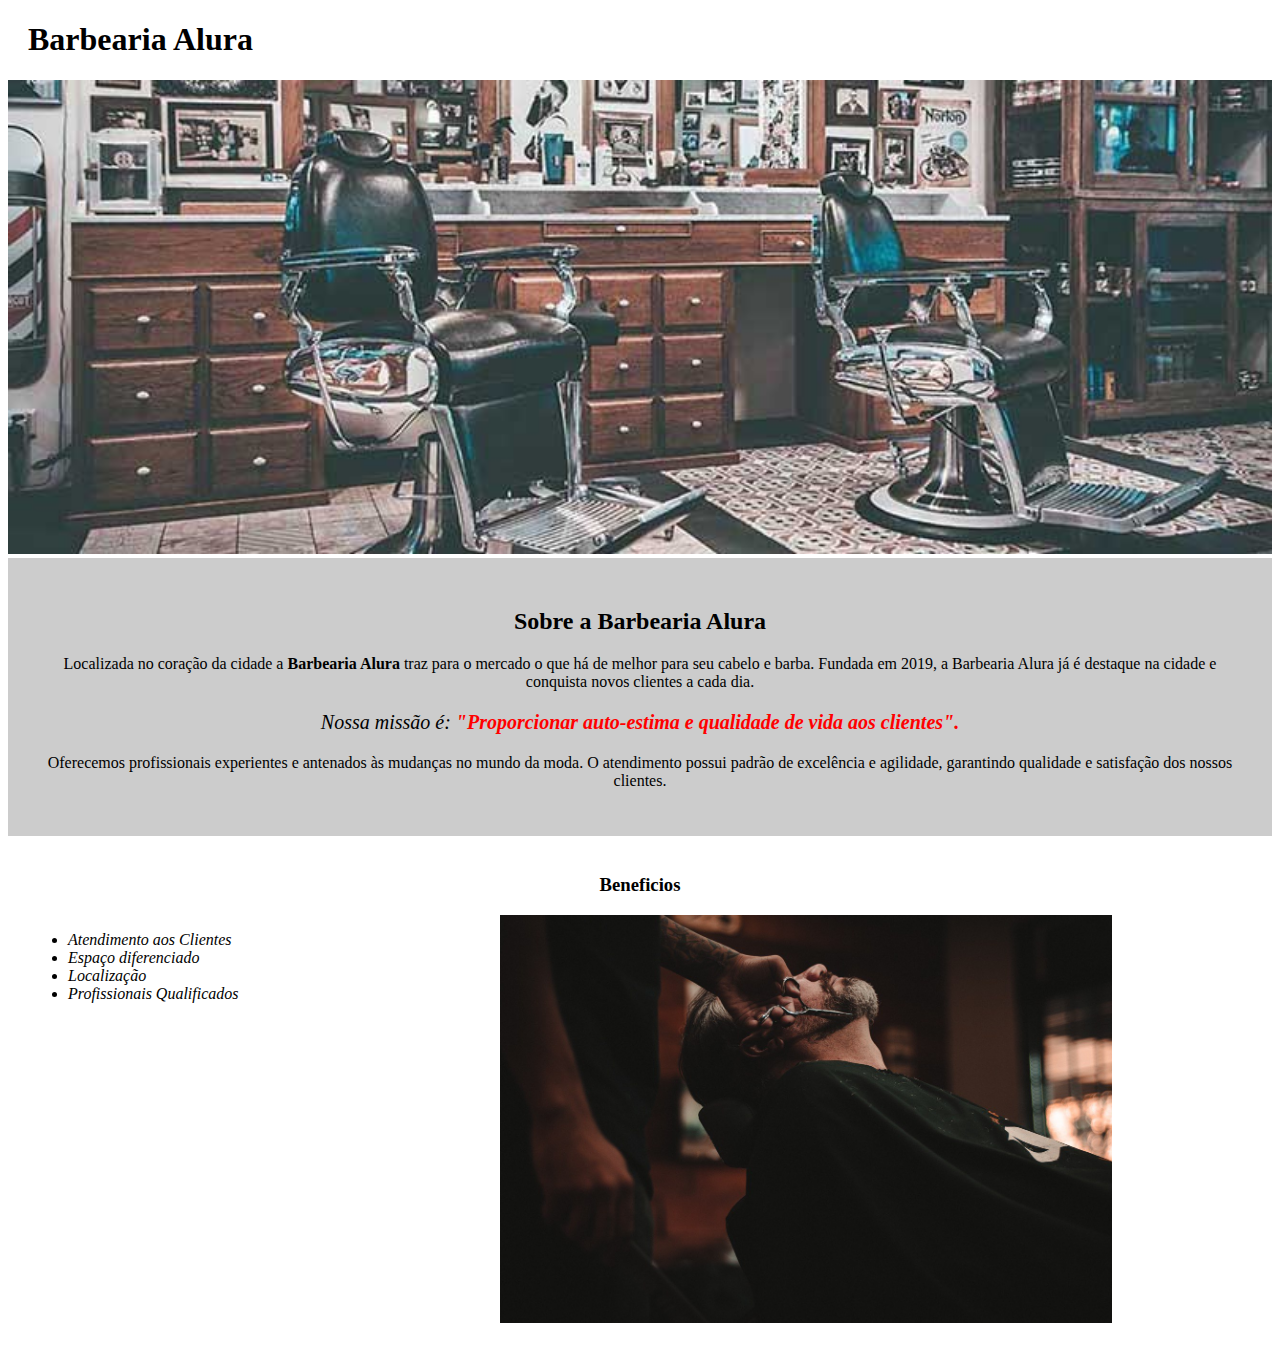
==== index.html @ d638794a "up pt 2 alura" ====
<!DOCTYPE html>
<html lang="pt-br">

<head>
    <meta charset="UTF-8">
    <meta http-equiv="X-UA-Compatible" content="IE=edge">
    <meta name="viewport" content="width=device-width, initial-scale=1.0">
    <title>Barbearia Alura</title>
    <link rel="stylesheet" href="modelo.css">
</head>

<body>
    <header>
        <h1 class="tituloPrincipal">Barbearia Alura</h1>
    </header>
    <img id="banner" src="img/banner.jpg">
    <div class="principal">

        <h2 class="tituloCentralizado">Sobre a Barbearia Alura</h2>

        <p>
            Localizada no coração da cidade a <strong>Barbearia Alura</strong>
            traz para o mercado o que há de melhor para seu cabelo e barba. Fundada em 2019,
            a Barbearia Alura já é destaque na cidade e conquista novos clientes a cada dia.
        </p>

        <p id="missao">
            <em>Nossa missão é: <strong>"Proporcionar auto-estima e qualidade de vida aos clientes".</strong></em>
        </p>

        <p>
            Oferecemos profissionais experientes e antenados às mudanças no mundo da moda.
            O atendimento possui padrão de excelência e agilidade, garantindo qualidade
            e satisfação dos nossos clientes.
        </p>
    </div>

    <div class="beneficios">
        <h3 class="tituloCentralizado">Beneficios</h3>

        <ul>
            <li class="itens">Atendimento aos Clientes</li>
            <li class="itens">Espaço diferenciado</li>
            <li class="itens">Localização</li>
            <li class="itens">Profissionais Qualificados</li>
        </ul>
        <img src="img/beneficios.jpg" class="imagemBeneficios">
    </div>
    
</body>

</html>
---- modelo.css ----
body {
    
}

.tituloPrincipal{
    padding-left: 20px;
}

#banner {
    width: 100%;

}
.principal{
    background-color: #CCCCCC;
    padding: 30px;
}

.tituloCentralizado{
    text-align: center;
}


p {
    text-align: center;
}

#missao {
    font-size: 20px;
}

em strong {
    color: red;
}

.itens{
    font-style: italic;
}

.beneficios{
    background: #FFFFFF;
    padding: 20px;
}

ul{
    display: inline-block;
    vertical-align: top;
    width: 20%;
    margin-right: 15%;

}

.imagemBeneficios{
    width: 50%;
}
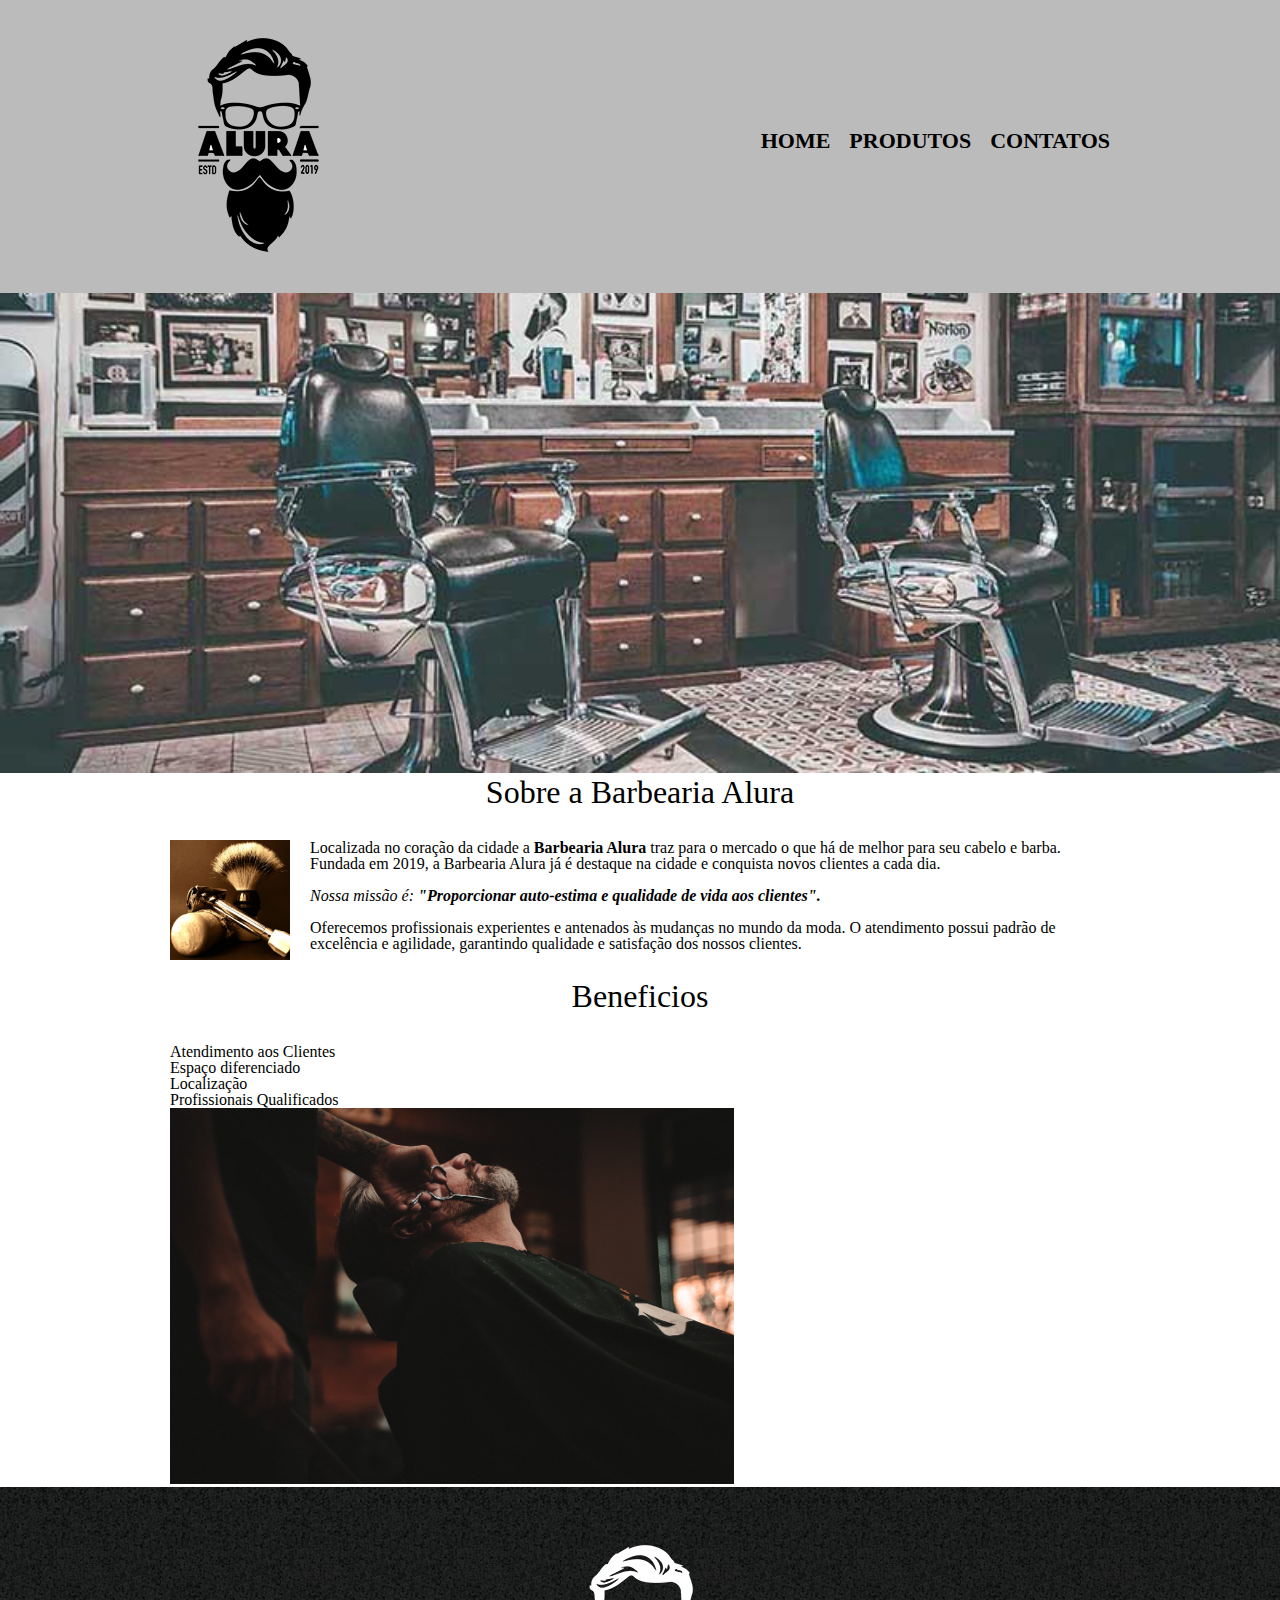
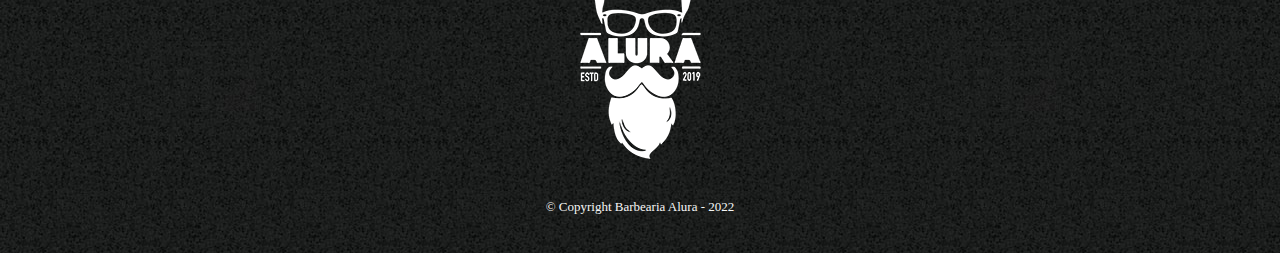
==== commit 0afc8c43: "Home-page parte um" ====
--- a/index.html
+++ b/index.html
@@ -6,47 +6,66 @@
     <meta http-equiv="X-UA-Compatible" content="IE=edge">
     <meta name="viewport" content="width=device-width, initial-scale=1.0">
     <title>Barbearia Alura</title>
-    <link rel="stylesheet" href="modelo.css">
+    <link rel="stylesheet" href="reset.css">
+    <link rel="stylesheet" href="style.css">
 </head>
 
 <body>
     <header>
-        <h1 class="tituloPrincipal">Barbearia Alura</h1>
+        <div class="caixa">
+            <h1><img src="img/logo.png"></h1>
+
+            <nav>
+                <ul>
+                    <li><a href="index.html">Home</a></li>
+                    <li><a href="produtos.html">Produtos</a></li>
+                    <li><a href="contato.html">Contatos</a></li>
+                </ul>
+            </nav>
+        </div>
     </header>
-    <img id="banner" src="img/banner.jpg">
-    <div class="principal">
+    <img class="banner" src="img/banner.jpg">
 
-        <h2 class="tituloCentralizado">Sobre a Barbearia Alura</h2>
+    <main>
+        <section class="principal">
 
-        <p>
-            Localizada no coração da cidade a <strong>Barbearia Alura</strong>
-            traz para o mercado o que há de melhor para seu cabelo e barba. Fundada em 2019,
-            a Barbearia Alura já é destaque na cidade e conquista novos clientes a cada dia.
-        </p>
+            <h2 class="tituloPrincipal">Sobre a Barbearia Alura</h2>
 
-        <p id="missao">
-            <em>Nossa missão é: <strong>"Proporcionar auto-estima e qualidade de vida aos clientes".</strong></em>
-        </p>
+            <img src="img/utensilios.jpg" class="utensilios" alt="Utensilios de um barbeiro">
 
-        <p>
-            Oferecemos profissionais experientes e antenados às mudanças no mundo da moda.
-            O atendimento possui padrão de excelência e agilidade, garantindo qualidade
-            e satisfação dos nossos clientes.
-        </p>
-    </div>
+            <p>
+                Localizada no coração da cidade a <strong>Barbearia Alura</strong>
+                traz para o mercado o que há de melhor para seu cabelo e barba. Fundada em 2019,
+                a Barbearia Alura já é destaque na cidade e conquista novos clientes a cada dia.
+            </p>
 
-    <div class="beneficios">
-        <h3 class="tituloCentralizado">Beneficios</h3>
+            <p id="missao">
+                <em>Nossa missão é: <strong>"Proporcionar auto-estima e qualidade de vida aos clientes".</strong></em>
+            </p>
 
-        <ul>
-            <li class="itens">Atendimento aos Clientes</li>
-            <li class="itens">Espaço diferenciado</li>
-            <li class="itens">Localização</li>
-            <li class="itens">Profissionais Qualificados</li>
-        </ul>
-        <img src="img/beneficios.jpg" class="imagemBeneficios">
-    </div>
-    
+            <p>
+                Oferecemos profissionais experientes e antenados às mudanças no mundo da moda.
+                O atendimento possui padrão de excelência e agilidade, garantindo qualidade
+                e satisfação dos nossos clientes.
+            </p>
+        </section>
+        
+        <section class="beneficios">
+            <h3 class="tituloPrincipal">Beneficios</h3>
+
+            <ul>
+                <li class="itens">Atendimento aos Clientes</li>
+                <li class="itens">Espaço diferenciado</li>
+                <li class="itens">Localização</li>
+                <li class="itens">Profissionais Qualificados</li>
+            </ul>
+            <img src="img/beneficios.jpg" class="imagemBeneficios">
+        </section>
+    </main>
+    <footer>
+        <img src="img/logo-branco.png">
+        <p class="Copyright">&copy; Copyright Barbearia Alura - 2022</p>
+    </footer>
 </body>
 
 </html>--- a/style.css
+++ b/style.css
@@ -0,0 +1,187 @@
+header {
+    background: #BBBBBB;
+    padding: 20px 0;
+}
+
+.caixa {
+    position: relative;
+    width: 940px;
+    margin: 0 auto;
+}
+
+nav {
+    position: absolute;
+    top: 110px;
+    right: 0;
+}
+
+nav li {
+    display: inline;
+    margin: 0 0 0 15px;
+}
+
+nav a {
+    text-transform: uppercase;
+    color: #000000;
+    font-weight: bold;
+    font-size: 22px;
+    text-decoration: none;
+}
+
+/*hover é para quando o mouse estiver por cima do elemento*/
+nav a:hover {
+    color: #C78C19;
+    text-decoration: underline;
+}
+
+.produtos {
+    width: 940px;
+    margin: 0 auto;
+    padding: 50px 0;
+}
+
+.produtos li {
+    display: inline-block;
+    text-align: center;
+    width: 30%;
+    vertical-align: top;
+    margin: 0 1.5%;
+    padding: 30px 20px;
+    box-sizing: border-box;
+    border: 2px solid #000000;
+    border-radius: 10px;
+}
+
+.produtos li:hover {
+    border-color: #C78C19;
+}
+
+.produtos li:active {
+    border-color: #088C19;
+}
+
+.produtos li:hover h2 {
+    font-size: 32px;
+}
+
+.produtos li:active h2 {
+    font-size:34px;
+}
+
+.produtos h2 {
+    font-size: 30px;
+    font-weight: bold;
+}
+
+.produtos-descricao {
+    font-size: 18px;
+}
+
+.produtos-preco {
+    font-size: 22px;
+    font-weight: bold;
+    margin-top: 10px;
+}
+
+footer{
+    text-align: center;
+    background: url(img/bg.jpg);
+    padding: 40px 0;
+}
+
+.Copyright{
+    color: whitesmoke;
+    font-size: 13px;
+    margin: 20px 0 0;
+}
+main{
+    width: 940px;
+    margin: 0 auto;
+}
+
+form{
+    margin: 40px 0;
+
+}
+
+form label, form legend{
+    display: block;
+    font-size: 20px;
+    margin: 0 0 10px;
+}
+.inputPadrao{
+    display: block;
+    margin: 0 0 20px;
+    padding: 10px 25px;
+    width: 50%;
+}
+
+.checkbox{
+    margin: 20px 0;
+}
+
+.enviar{
+    width: 40%;
+    padding: 15px 0;
+    background: orange;
+    color: white;
+    font-weight: bold;
+    font-size: 18px;
+    border: none;
+    border-radius: 10px;
+    transition: 1s all;
+    cursor: pointer;
+}
+
+.enviar:hover{
+    background: darkgoldenrod;
+    transform: scale(1.02);
+}
+
+table{
+    margin: 20px 0 40px;
+}
+
+thead{
+    background: #555555;
+    color: white;
+    font-weight: bold;
+}
+
+td, th{
+    border: 1px solid black;
+    padding: 8px 15px;
+}
+/*css da home-page*/
+.banner{
+    width: 100%;
+}
+
+.tituloPrincipal{
+    text-align: center;
+    font-size: 2em;
+    margin: 0 0 1em;
+    clear: left;
+}
+
+.principal p{
+    margin: 0 0 1em;
+}
+
+.principal strong{
+    font-weight: bold;
+}
+
+.principal em{
+    font-style: italic;
+}
+
+.utensilios{
+    width: 120px;
+    float: left;
+    margin: 0 20px 20px 0;
+}
+
+.imagemBeneficios{
+    width: 60%;
+}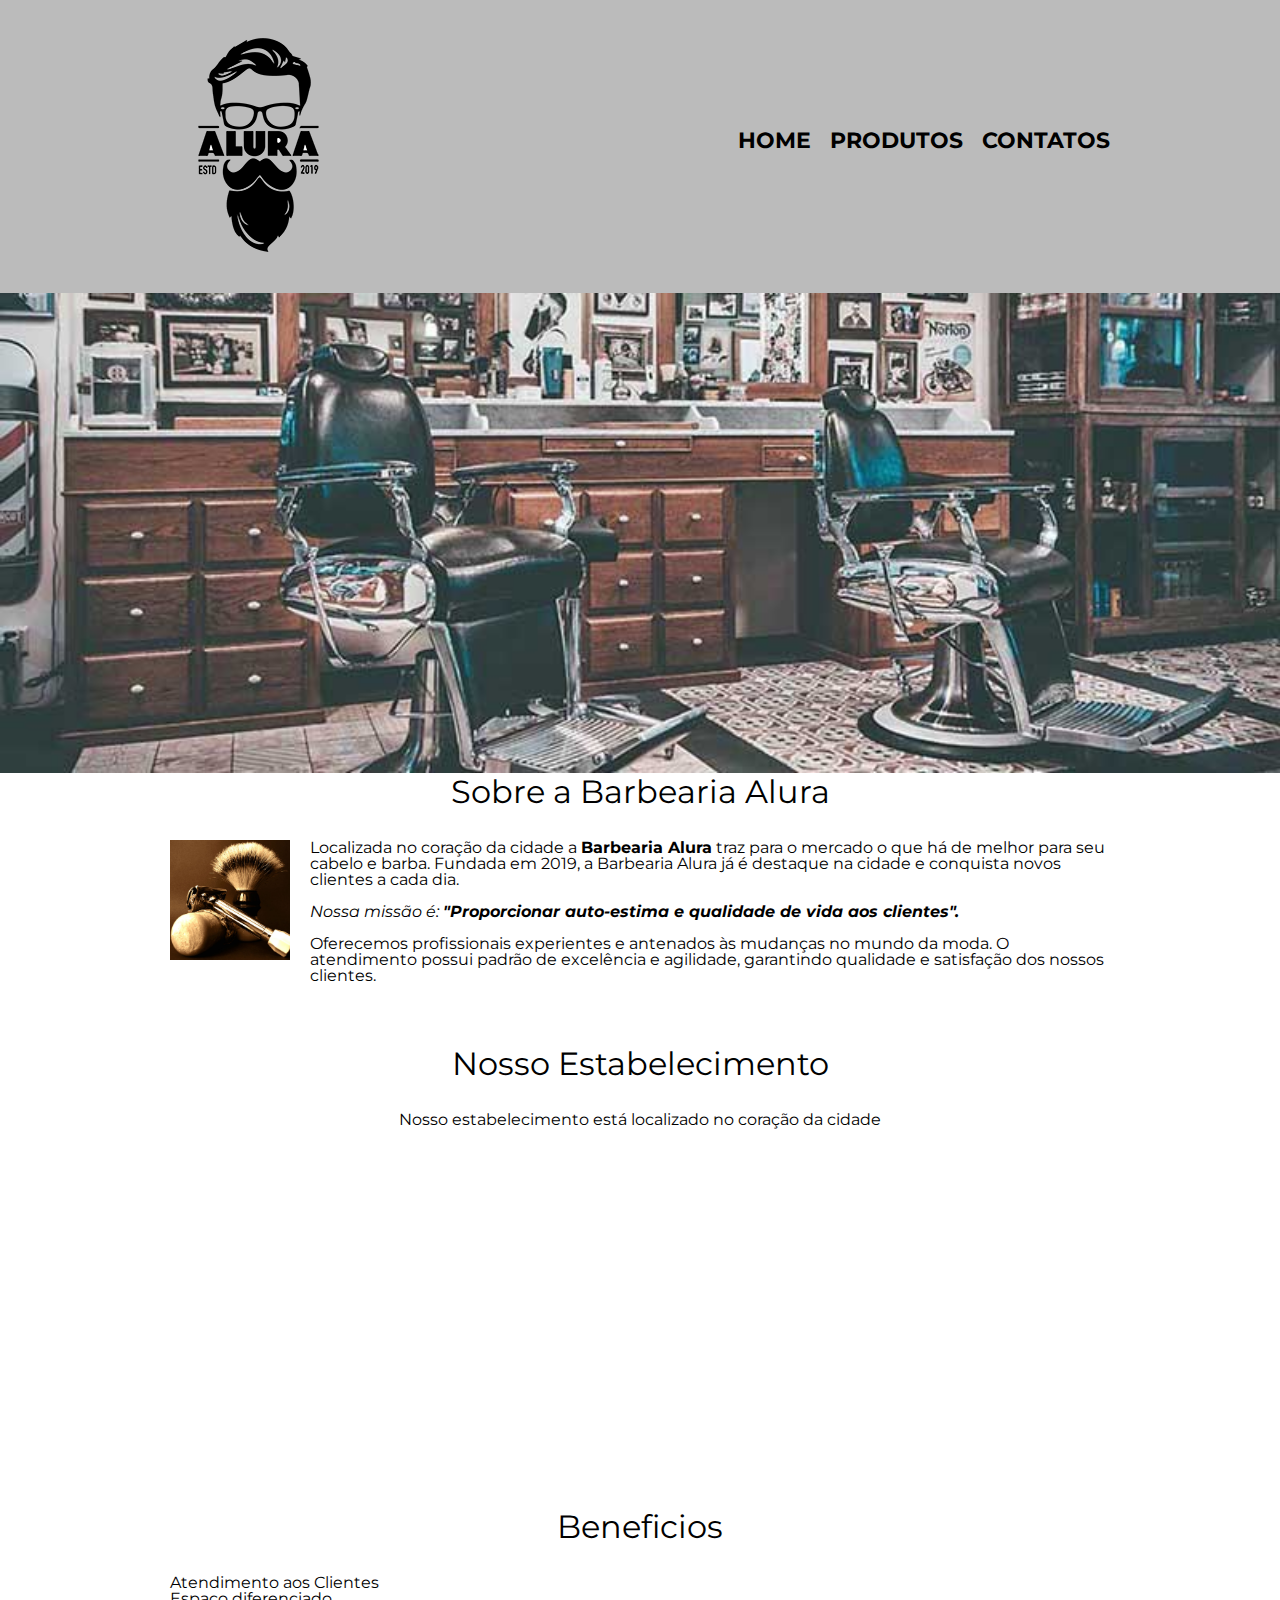
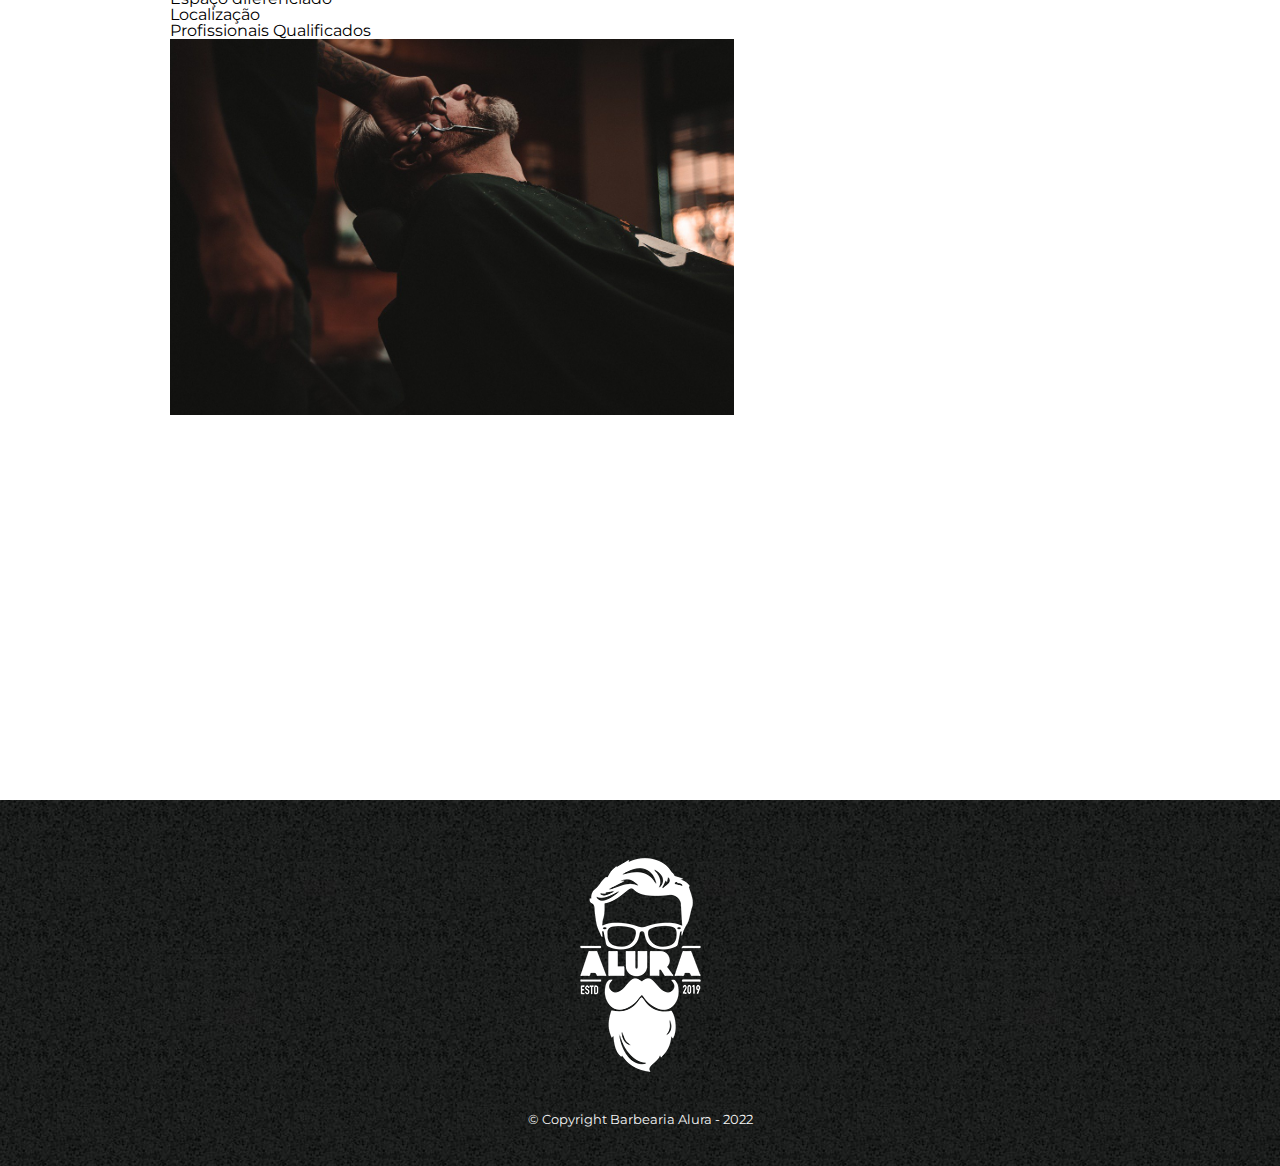
==== commit fcb9fe4c: "conteúdos externos" ====
--- a/index.html
+++ b/index.html
@@ -8,6 +8,9 @@
     <title>Barbearia Alura</title>
     <link rel="stylesheet" href="reset.css">
     <link rel="stylesheet" href="style.css">
+    <link rel="preconnect" href="https://fonts.googleapis.com">
+    <link rel="preconnect" href="https://fonts.gstatic.com" crossorigin>
+    <link href="https://fonts.googleapis.com/css2?family=Montserrat&display=swap" rel="stylesheet">
 </head>
 
 <body>
@@ -49,7 +52,17 @@
                 e satisfação dos nossos clientes.
             </p>
         </section>
-        
+
+        <section class="mapa">
+            <h3 class="tituloPrincipal">Nosso Estabelecimento </h3>
+            <p>Nosso estabelecimento está localizado no coração da cidade</p>
+
+            <iframe
+                src="https://www.google.com/maps/embed?pb=!1m18!1m12!1m3!1d3657.1065561985406!2d-46.65583667304694!3d-23.5646162!2m3!1f0!2f0!3f0!3m2!1i1024!2i768!4f13.1!3m3!1m2!1s0x94ce59541c6c79c3%3A0x36b90a85f0f8cb33!2sGrupo%20Alura!5e0!3m2!1spt-BR!2sbr!4v1673312438683!5m2!1spt-BR!2sbr"
+                width="100%" height="300" style="border:0;" allowfullscreen="" loading="lazy"
+                referrerpolicy="no-referrer-when-downgrade"></iframe>
+        </section>
+
         <section class="beneficios">
             <h3 class="tituloPrincipal">Beneficios</h3>
 
@@ -60,6 +73,13 @@
                 <li class="itens">Profissionais Qualificados</li>
             </ul>
             <img src="img/beneficios.jpg" class="imagemBeneficios">
+
+            <div class="video">
+                <iframe width="560" height="315" src="https://www.youtube.com/embed/wcVVXUV0YUY"
+                    title="YouTube video player" frameborder="0"
+                    allow="accelerometer; autoplay; clipboard-write; encrypted-media; gyroscope; picture-in-picture; web-share"
+                    allowfullscreen></iframe>
+            </div>
         </section>
     </main>
     <footer>
--- a/style.css
+++ b/style.css
@@ -1,3 +1,6 @@
+body{
+    font-family: 'Montserrat', sans-serif;
+}
 header {
     background: #BBBBBB;
     padding: 20px 0;
@@ -184,4 +187,19 @@
 
 .imagemBeneficios{
     width: 60%;
+}
+
+.mapa{
+    padding: 3em 0;
+}
+
+.mapa p{
+    margin: 0 0 2em;
+    text-align: center
+}
+
+.video{
+    width: 560px;
+    margin: 2em auto;
+
 }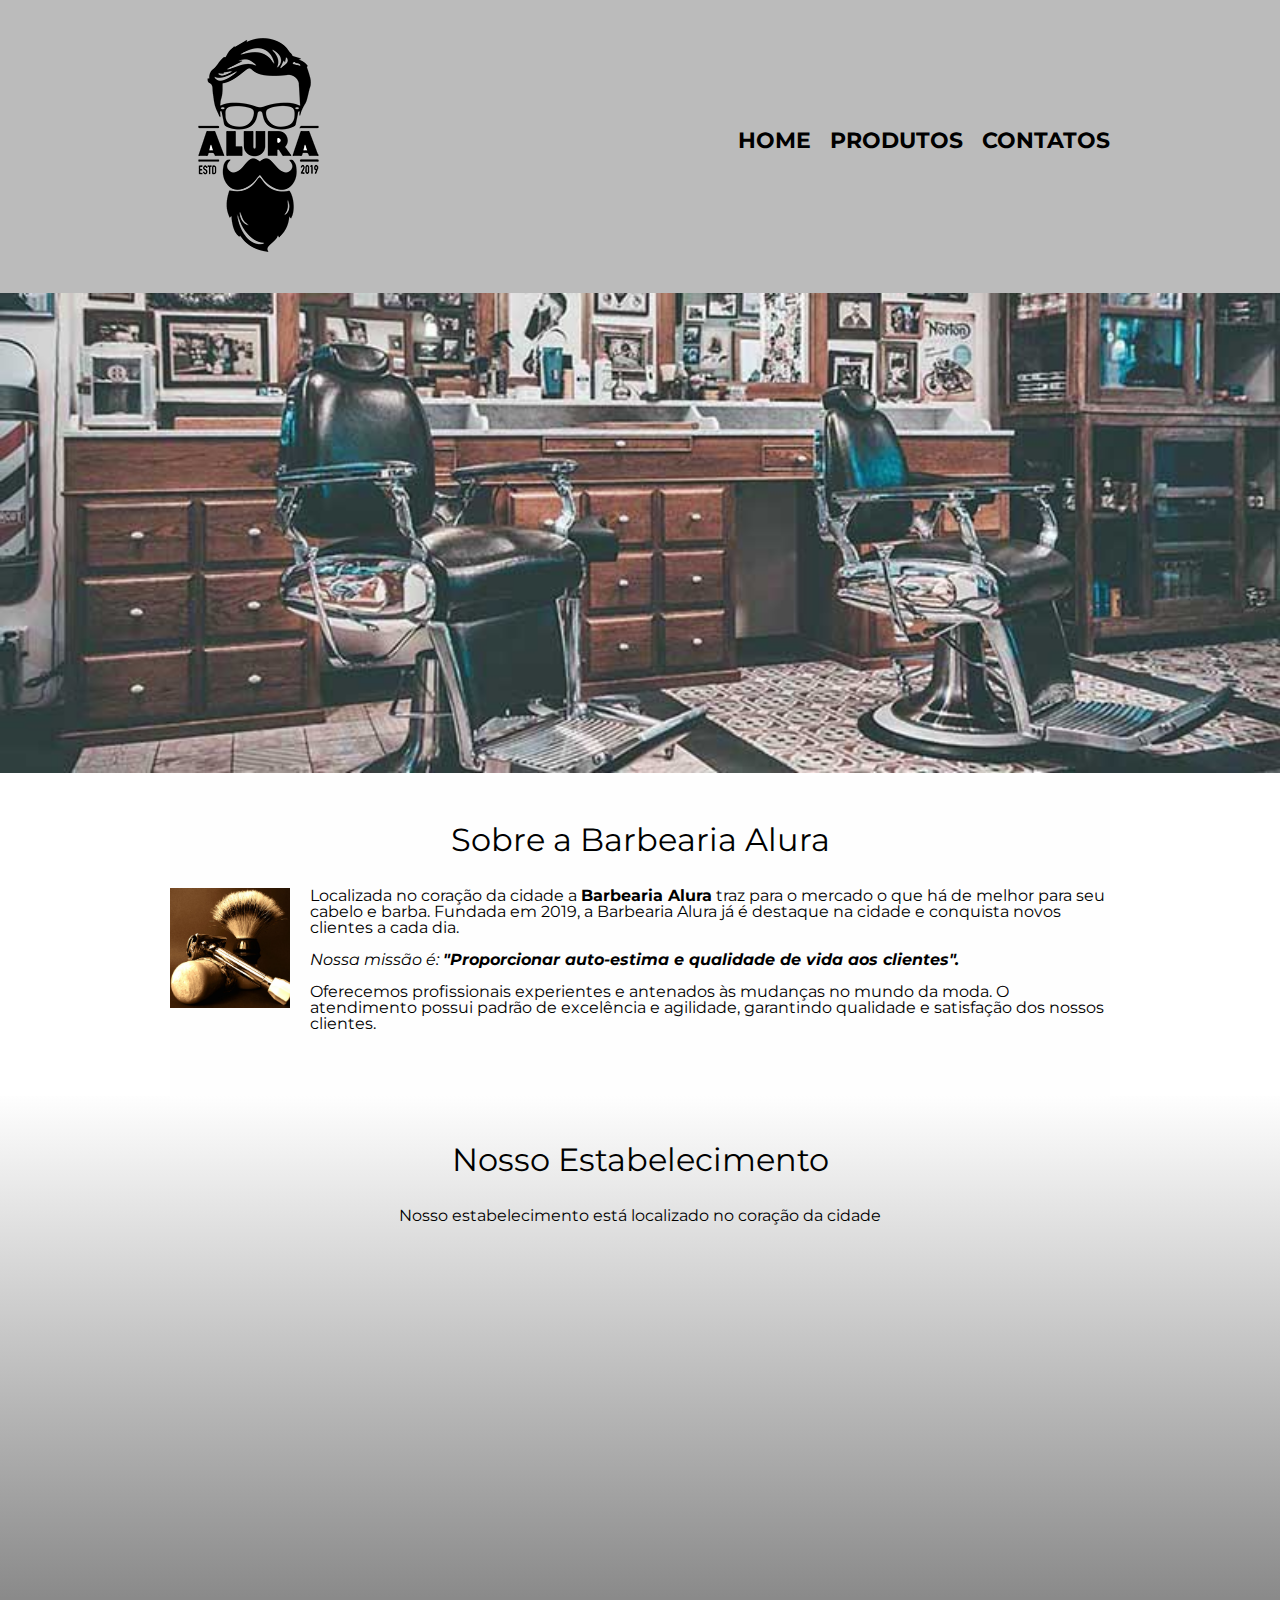
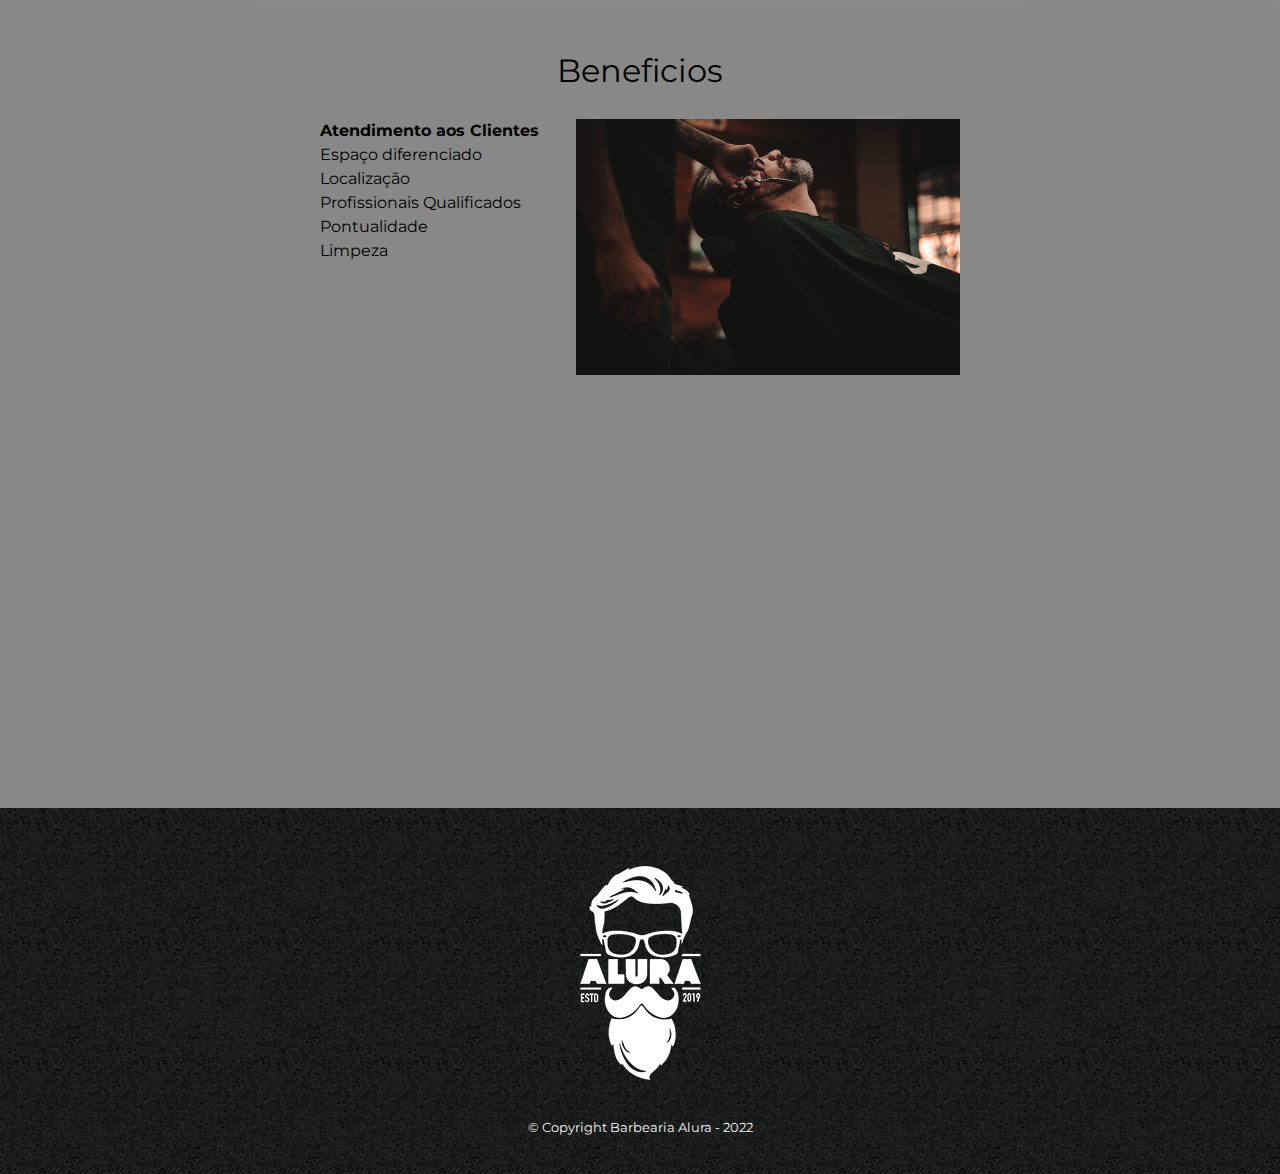
==== commit 98c4f049: "evolução de css" ====
--- a/index.html
+++ b/index.html
@@ -57,23 +57,27 @@
             <h3 class="tituloPrincipal">Nosso Estabelecimento </h3>
             <p>Nosso estabelecimento está localizado no coração da cidade</p>
 
-            <iframe
-                src="https://www.google.com/maps/embed?pb=!1m18!1m12!1m3!1d3657.1065561985406!2d-46.65583667304694!3d-23.5646162!2m3!1f0!2f0!3f0!3m2!1i1024!2i768!4f13.1!3m3!1m2!1s0x94ce59541c6c79c3%3A0x36b90a85f0f8cb33!2sGrupo%20Alura!5e0!3m2!1spt-BR!2sbr!4v1673312438683!5m2!1spt-BR!2sbr"
-                width="100%" height="300" style="border:0;" allowfullscreen="" loading="lazy"
-                referrerpolicy="no-referrer-when-downgrade"></iframe>
+            <div class="mapaConteudo">
+                <iframe
+                    src="https://www.google.com/maps/embed?pb=!1m18!1m12!1m3!1d3657.1065561985406!2d-46.65583667304694!3d-23.5646162!2m3!1f0!2f0!3f0!3m2!1i1024!2i768!4f13.1!3m3!1m2!1s0x94ce59541c6c79c3%3A0x36b90a85f0f8cb33!2sGrupo%20Alura!5e0!3m2!1spt-BR!2sbr!4v1673312438683!5m2!1spt-BR!2sbr"
+                    width="100%" height="300" style="border:0;" allowfullscreen="" loading="lazy"
+                    referrerpolicy="no-referrer-when-downgrade"></iframe>
+                </div>
         </section>
 
         <section class="beneficios">
             <h3 class="tituloPrincipal">Beneficios</h3>
 
-            <ul>
-                <li class="itens">Atendimento aos Clientes</li>
-                <li class="itens">Espaço diferenciado</li>
-                <li class="itens">Localização</li>
-                <li class="itens">Profissionais Qualificados</li>
-            </ul>
-            <img src="img/beneficios.jpg" class="imagemBeneficios">
-
+            <div class="conteudoBeneficios">
+                <ul class="listaBeneficios">
+                    <li class="itens">Atendimento aos Clientes</li>
+                    <li class="itens">Espaço diferenciado</li>
+                    <li class="itens">Localização</li>
+                    <li class="itens">Profissionais Qualificados</li>
+                    <li class="itens">Pontualidade</li>
+                    <li class="itens">Limpeza</li>
+                </ul><img src="img/beneficios.jpg" class="imagemBeneficios">
+            </div>
             <div class="video">
                 <iframe width="560" height="315" src="https://www.youtube.com/embed/wcVVXUV0YUY"
                     title="YouTube video player" frameborder="0"
--- a/style.css
+++ b/style.css
@@ -98,8 +98,7 @@
     margin: 20px 0 0;
 }
 main{
-    width: 940px;
-    margin: 0 auto;
+
 }
 
 form{
@@ -167,6 +166,13 @@
     clear: left;
 }
 
+.principal{
+	padding: 3em 0;
+	background-color: #fefefe;
+	width: 940px;
+    margin: 0 auto;
+}
+
 .principal p{
     margin: 0 0 1em;
 }
@@ -185,12 +191,14 @@
     margin: 0 20px 20px 0;
 }
 
-.imagemBeneficios{
-    width: 60%;
-}
-
 .mapa{
     padding: 3em 0;
+	background: linear-gradient(#fefefe,#888888);
+}
+
+.mapaConteudo{
+	width: 940px;
+	margin: 0 auto;
 }
 
 .mapa p{
@@ -198,6 +206,33 @@
     text-align: center
 }
 
+.itens{
+	line-height: 1.5em;
+}
+
+.itens:first-child{
+	font-weight: bold;
+}
+
+.beneficios{
+	padding: 3em 0;
+	background-color: #888888;
+}
+
+.conteudoBeneficios{
+	width: 640px;
+	margin: 0 auto;
+}
+
+.listaBeneficios{
+	width: 40%;
+	display: inline-block;
+	vertical-align: top;
+}
+.imagemBeneficios{
+    width: 60%;
+}
+
 .video{
     width: 560px;
     margin: 2em auto;
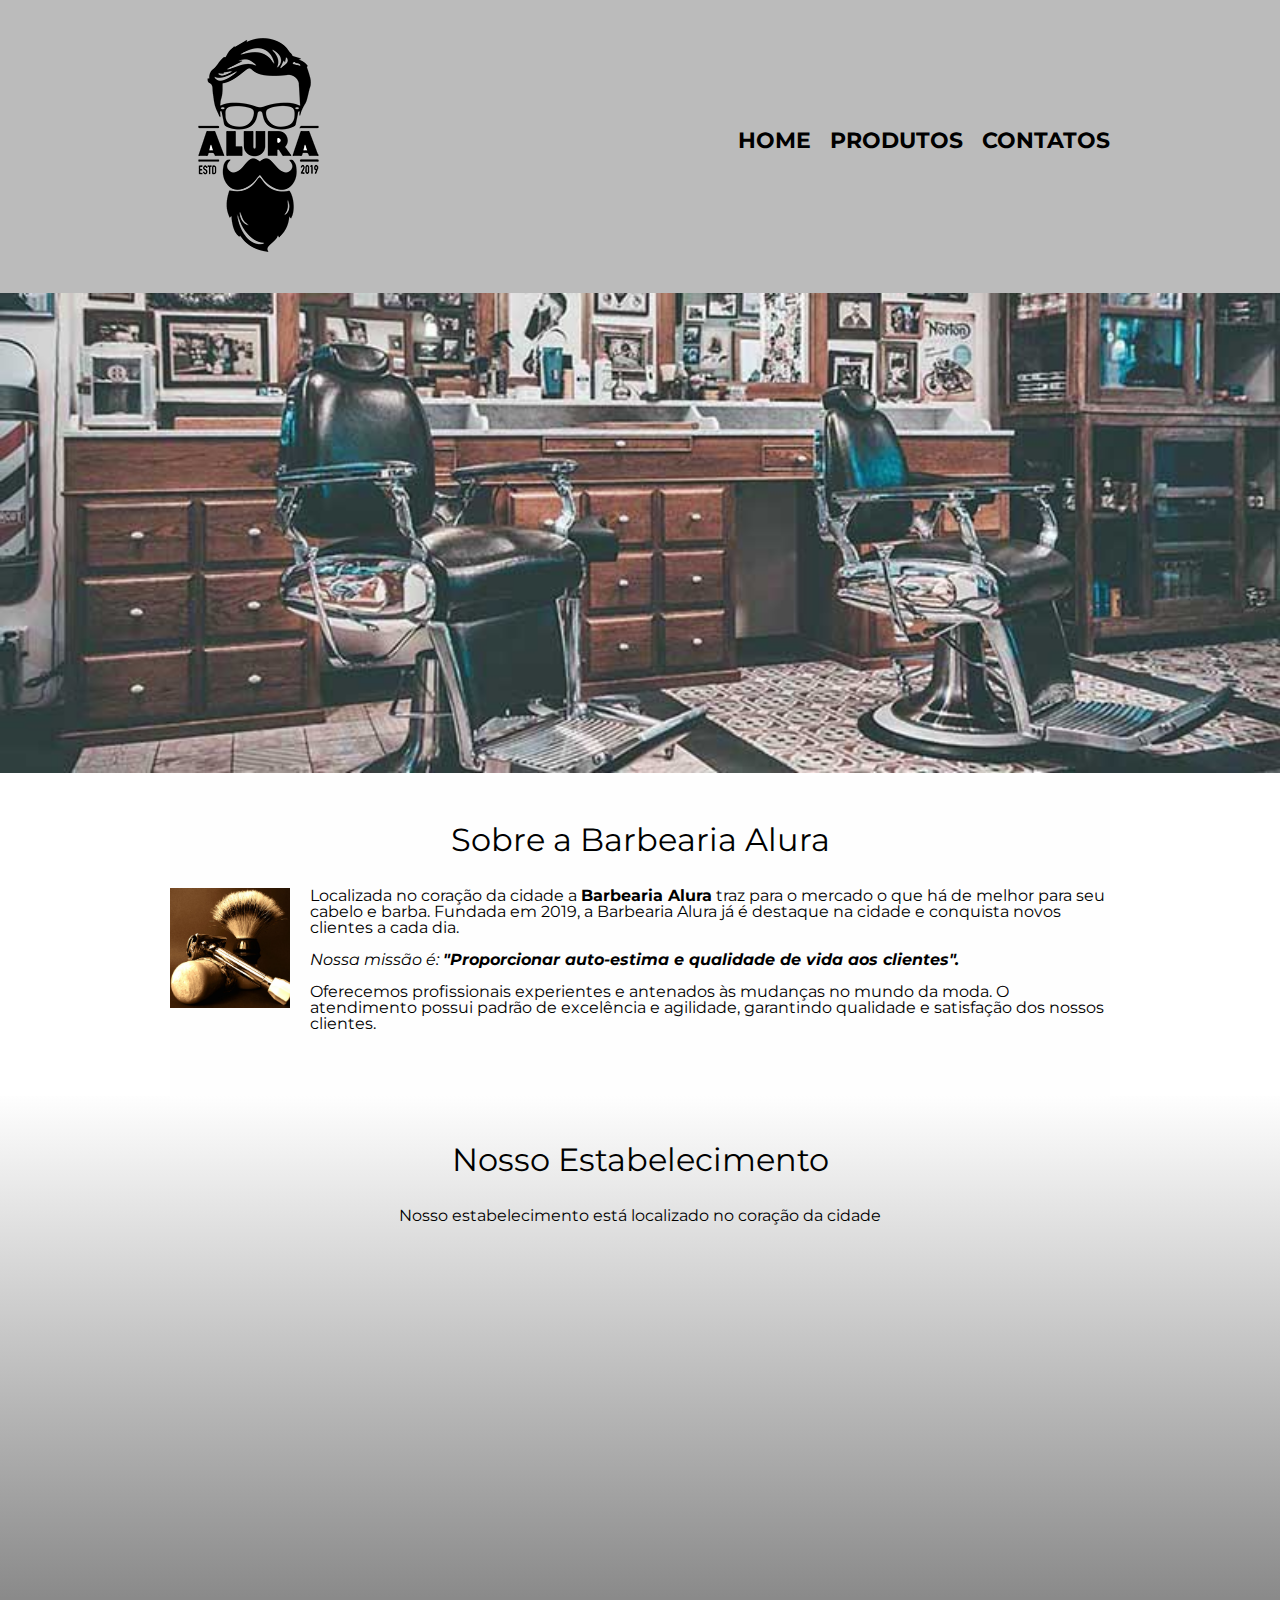
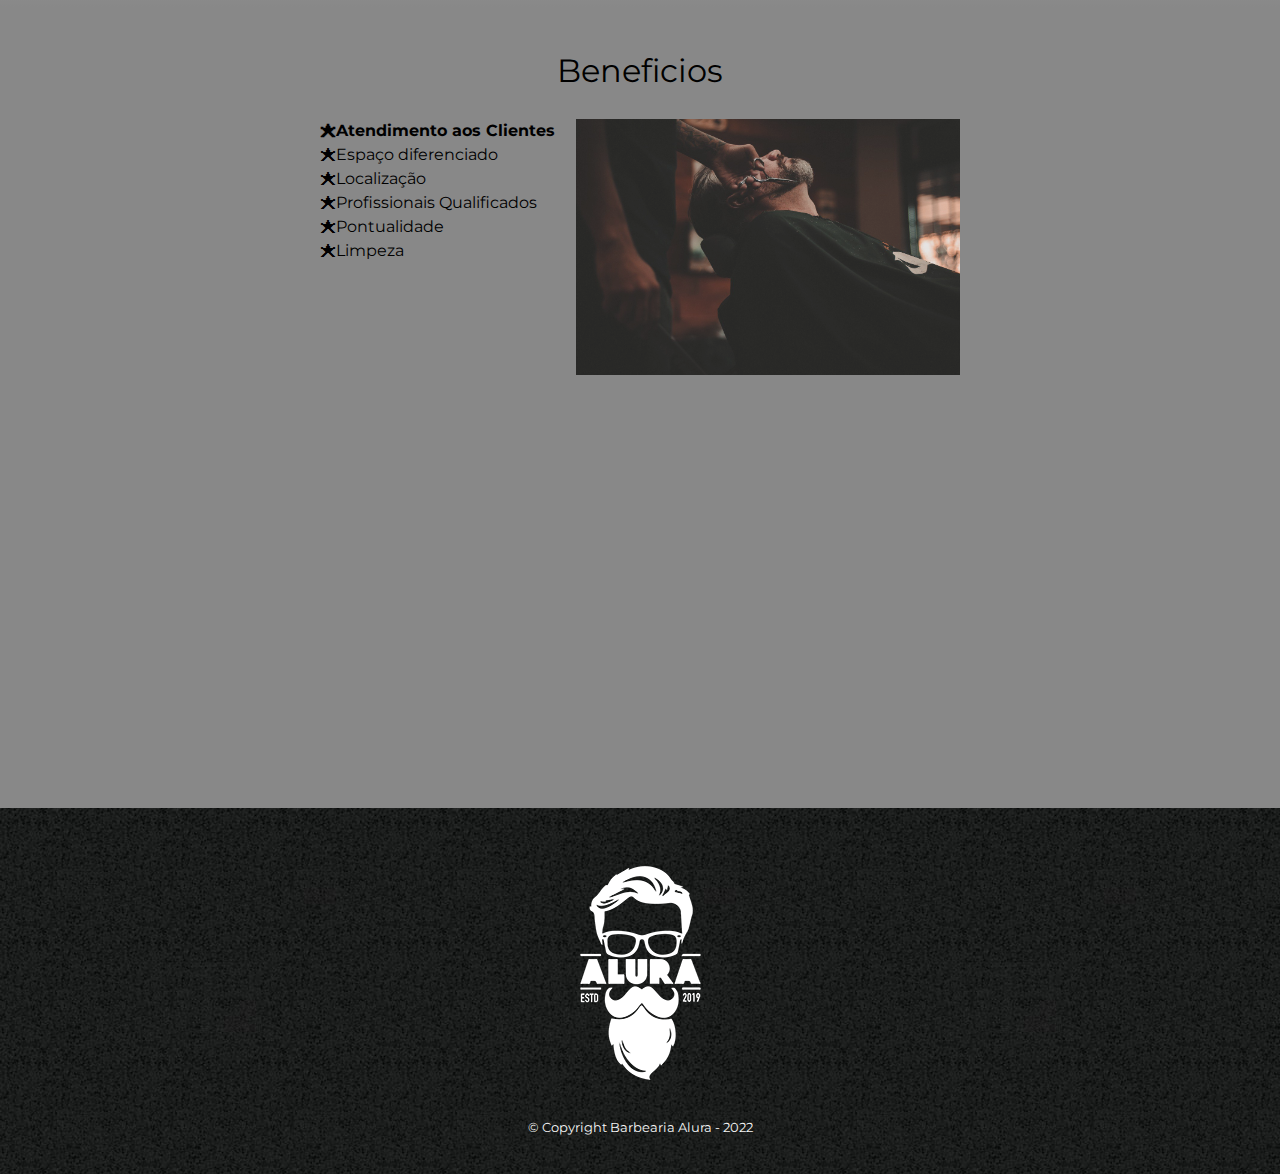
==== commit 17289720: "finalizando com responsividade e fim do curso de html e css alura" ====
--- a/index.html
+++ b/index.html
@@ -4,7 +4,7 @@
 <head>
     <meta charset="UTF-8">
     <meta http-equiv="X-UA-Compatible" content="IE=edge">
-    <meta name="viewport" content="width=device-width, initial-scale=1.0">
+    <meta name="viewport" content="width=device-width">
     <title>Barbearia Alura</title>
     <link rel="stylesheet" href="reset.css">
     <link rel="stylesheet" href="style.css">
@@ -79,7 +79,7 @@
                 </ul><img src="img/beneficios.jpg" class="imagemBeneficios">
             </div>
             <div class="video">
-                <iframe width="560" height="315" src="https://www.youtube.com/embed/wcVVXUV0YUY"
+                <iframe width="100%" height="315" src="https://www.youtube.com/embed/wcVVXUV0YUY"
                     title="YouTube video player" frameborder="0"
                     allow="accelerometer; autoplay; clipboard-write; encrypted-media; gyroscope; picture-in-picture; web-share"
                     allowfullscreen></iframe>
--- a/style.css
+++ b/style.css
@@ -214,6 +214,10 @@
 	font-weight: bold;
 }
 
+.itens:before{
+    content: "🟊";
+}
+
 .beneficios{
 	padding: 3em 0;
 	background-color: #888888;
@@ -231,10 +235,46 @@
 }
 .imagemBeneficios{
     width: 60%;
+    opacity: 80%;
+    transition: 1s all;
+}
+
+.imagemBeneficios:hover{
+    opacity: 100%;
 }
 
 .video{
     width: 560px;
     margin: 2em auto;
 
+}
+
+@media screen and (max-width: 480px) {
+    .caixa, .principal, .conteudoBeneficios, .mapaConteudo, .video{
+        width: auto;
+    }
+    
+    h1{
+        text-align: center;
+    }
+    
+    nav{
+        position: static;
+    }
+
+    .listaBeneficios, .imagemBeneficios{
+        width: 100%;
+    }
+
+    .produtos{
+        width: auto;
+        margin: auto;
+        
+    }
+
+    .produtos li{
+        display: block;
+        width: 100%;
+        padding: auto;
+    }
 }